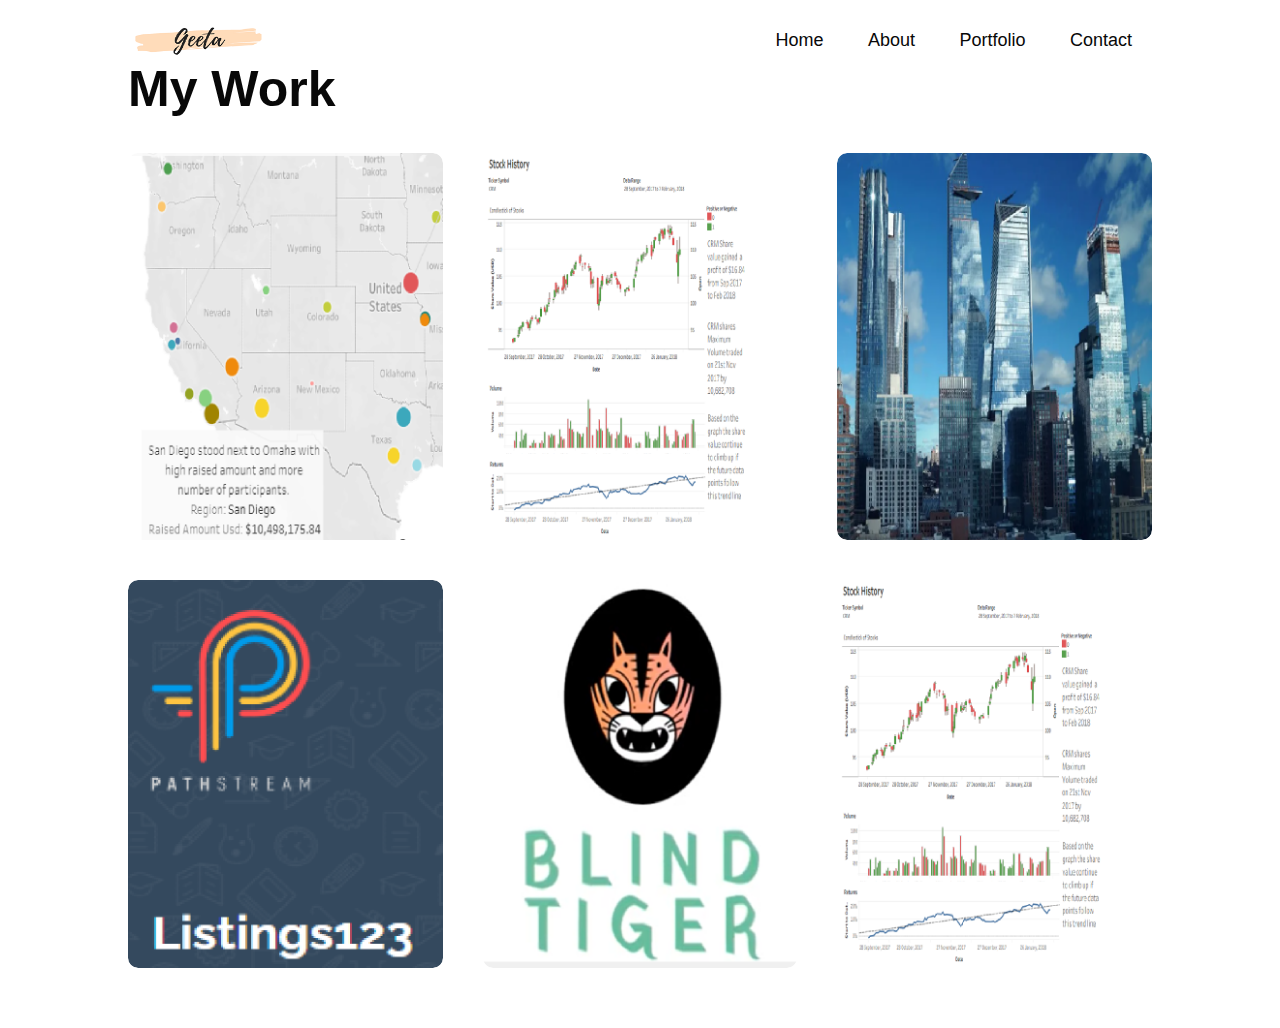
==== portfolio1.html @ 9286d56b ""see more changes made fix small screen"" ====
<!DOCTYPE html>
<html>
    <head>
        <meta charset="UTF-8">
        <meta http-equiv="X-UA-Compatible" content="IE=edge">
        <meta name="viewport" content="width=device-width,initial-scale=1.0">
        <title>Geeta </title>
        <link rel="stylesheet" href="style.css">
        <link rel="stylesheet" href="https://use.fontawesome.com/releases/v5.13.0/css/all.css">
        <link href="index.html">
    </head>
    <body>
        <div id="header">
            <div class="container">            
                <nav>
                    <img src="images/logo2.png" class="logo">
                    <ul id="sidemenu">
                        <li><a href="index.html">Home</a></li>
                        <li><a href="http://127.0.0.1:5500/index.html#About">About</a></li>
                        <li><a href="http://127.0.0.1:5500/index.html#portfolio">Portfolio</a></li>
                        <li><a href="http://127.0.0.1:5500/index.html#contact">Contact</a></li>
                        <style>#header{ width: 100%;
                            height: 0vh;background-image: none;background-size: 0px;
                            background-position: none;} </style>
                    </ul>
                    
                </nav>    
                   
            </div>
          </div>
        <div id="portfolio">
            <div class="container">
               <h1 class="sub-title">My Work</h1>
               <div class="work-list" id="worklist">
                   <div class="work">
                       <img src="images/SeriesA.png">
                       <div class="layer">
                           <h3>Where to begin searching for a Series-A Investment?</h3>
                           <p>An eCommerce start-up is preparing to start looking for a Series-A Investment. A series-A Funding is the second round of capital raised after a start-up's initial seed round investment
                                
                                 </p><br>
                       Advanced Visualizatiopn with Crunchbase Data<a href="https://public.tableau.com/views/final_project_part_4/WheretobeginsearchingforaSeries-AInvestment?:language=en-US&:display_count=n&:origin=viz_share_link"><i class="fa fa-external-link-alt"></i></a>
                       </div>
                   </div>
                   <div class="work">
                       <img src="images/stockmarket.png">
                       <div class="layer">
                           <h3>Performance Optimization with Stock Market Data</h3>
                           <p>shdfvsdgvffdghfv</p>
                           <a href="c:\Users\yello\Desktop\Projects Tableau\Project part 3\Performance Optimization with stockmarket Data.pdf"><i class="fa fa-external-link-alt"></i></a>
                       </div>
                   </div>
                   <div class="work">
                       <img src="images/NYC Real Estate.png">
                       <div class="layer">
                           <h3>Custom Tables and Data Visialization with NYC Realestate Data</h3>
                           <p>Aim of this project was to analyze and visualize the dataset with 84,000 NYC property transactions to help NYC make better-informed investments about the real estate</p>
                           <a href="#"><i class="fa fa-external-link-alt"></i></a>
                       </div>
                   </div>
                   <div class="work">
                    <img src="images/Listings123.png">
                    <div class="layer">
                        <h3>Listings 123</h3>
                        <p>Listings 123 is an up-and-coming home-sharing service(like Airbnb). Their business Mission is to connect Hosts and Guests through their online marketplace. The investors would like to see databased evidence specific to Listings123 to fund their campain to expand their business</p>
                        <br>Frame a Business Problem<a href="https://docs.google.com/presentation/d/1k3Ck_coRlX3bxkkThgSWkIJKdHtF-GdTJCiEr3fVans/edit?usp=sharing"><i class="fa fa-external-link-alt"></i></a>Wrangle Data<a href="https://docs.google.com/spreadsheets/d/13q_j_I0rYoRWUGPWQv7o309Qghh7m5MmWF8QdG9MM_8/edit?usp=sharing"><i class="fa fa-external-link-alt"></i></a>Exploratory Data Analysis<a href="https://docs.google.com/spreadsheets/d/1bTpTsAtov3ZEYZygENQX6TL-cn2nptGKaeBmYqwJnjU/edit?usp=sharing"><i class="fa fa-external-link-alt"></i></a>Communicate Insights<a href="https://docs.google.com/presentation/d/1vx3rOuNdrpReRrkfqRbIhiW41-1qjNKtrE5retmd0TU/edit?usp=sharing"><i class="fa fa-external-link-alt"></i></a>
                    </div>
                </div>
                <div class="work">
                    <img src="images/Blind Tiger.png">
                    <div class="layer">
                        <h3>Blind Tiger</h3>
                        <p>Blind Tiger is a new mobile app for saving and sharing places around town that you love or want to visit. These can be lists of restaurents,bars,hangouts,whatever you like. Get recommendations from people you know and trust and can share your own lists</p><br>
                        Feature Requirements and Userstories<a href="https://app.asana.com/0/1203221022187749/1203221022187749"><i class="fa fa-external-link-alt"></i></a>Sprint Planning<a href="https://app.asana.com/0/1203243300750346/1203243300750346"><i class="fa fa-external-link-alt"></i></a>Sprint Execution<a href="https://docs.google.com/spreadsheets/d/1JRk-IdRK9Yd3A7XXezIWSoDvUGQ0047H33ckGcAAB9E/edit?usp=sharing"><i class="fa fa-external-link-alt"></i></a>Leading an Agile Retrospective in Asana<a href="https://app.asana.com/0/1203272839397256/1203272839397256"><i class="fa fa-external-link-alt"></i></a>
                    </div>
                </div>
                <div class="work">
                    <img src="images/stockmarket.png">
                    <div class="layer">
                        <h3>Performance Optimization with Stock Market Data</h3>
                        <p>shdfvsdgvffdghfv</p>
                        <a href="c:\Users\yello\Desktop\Projects Tableau\Project part 3\Performance Optimization with stockmarket Data.pdf"><i class="fa fa-external-link-alt"></i></a>
                    </div>
                </div>
---- style.css ----
*{
    margin: 0;
    padding: 0;
    font-family: 'Poppins', sans-serif;
    box-sizing: border-box;
}
html{
    scroll-behavior: smooth;
}
body{
    background: #fff;
    color: #080808;
}
#header{
    width: 100%;
    height: 100vh;
    background-image: url(images/background2.png);
    background-size: cover;
    background-position: center;
}

.container{
    padding: 10px 10%;
}

nav{
    display: flex;
    align-items: center;
    justify-content: space-between;
    flex-wrap: wrap;
}
.logo{
    width: 140px;
}

nav ul li{
    display: inline-block;
    list-style: none;
    margin: 10px 20px;
}
nav ul li a{
    color: #080808;
    text-decoration: none;
    font-size: 18px;
    position: relative;
}
nav ul li a::after{
    content: '';
    width: 0%;
    height: 3px;
    background: #ff004f;
    position: absolute;
    left: 0;
    bottom: -6px;
    transition: 0.5s;

}
nav ul li a:hover::after{
    content: '';
    width: 100%;
    height: 3px;
    background: #ff004f;
    position: absolute;
    left: 0;
    bottom: -6px;

}
.header-text{
    margin-top: 20%;
    font-size: 30px;
}
.header-text h1{
    font-size: 60px;
    margin-top: 20px;
}
.header-text h1 span{
    color: #ff004f;
}
/* ----- about------------------------------------------------- */
#about{
    padding: 80px 0;
    color:#ababab;
}
.row{
    display: flex;
    justify-content: space-between;
    flex-wrap: wrap;
    margin-top: 35px;
}
.about-col-1{
    flex-basis: 35%;
}
.about-col-1 img{
    width: 100%;
    border-radius: 15px;
}
.about-col-2{
    flex-basis: 60%;
    font-size: 12px;
}
.sub-title{
    font-size: 50px;
    font-weight: 600;
    color: #080808;

}
.aboutme{
    font-size: 13px;
    font-weight: 500;
}
.tab-titles{
    display: flex;
    margin: 20px 0 40px;
    
}
.tab-links{
    margin-right: 50px;
    font-size: 18px;
    font-weight: 500;
    cursor: pointer;
    position: relative;
}
.tab-links::after{
    content: '';
    width: 0;
    height: 3px;
    background: #ff004f;
    position: absolute;
    left: 0;
    bottom: -8px;
    transition: 0.5s;
}
.tab-links.active-link::after{
    width: 50%;
}
.tab-contents{
    display: none;
}
.tab-contents.active-tab{
    display: flex;
}
.list1{
    list-style: none;
    padding-right: 10px;
}
.purple{
    color: #ff004f;
    font-size: 13px;
    font-weight: 700;
    font-family: 'Lucida Sans', 'Lucida Sans Regular', 'Lucida Grande', 'Lucida Sans Unicode', Geneva, Verdana, sans-serif;
}
/*--------------------portfolio-------------------------*/
#portfolio{
    padding: 50px 0;
}
.work-list{
    display: grid;
    grid-template-columns: repeat(auto-fit,minmax(250px, 1fr));
    grid-gap: 40px;
    margin-top: 35px;
}
.work{
    border-radius: 10px;
    position: relative;
    overflow: hidden;
}
.work img{
    width: 100%;
    border-radius: 10px;
    display: block;
    transition: transform 0.5s;
}
/* text inside image styling */
.layer{
    width: 100%;
    height: 0%;
    background: linear-gradient(rgba(0,0,0,0.6), #ff004f);
    color: #fff;
    border-radius: 10px;
    position: absolute;
    left: 0%;
    bottom: 0%;
    overflow: hidden;
    display: flex;
    align-items: center;
    justify-content: center;
    flex-direction: column;
    padding: 0 40px;
    text-align: center;
    font-size: 14px;
    transition: height 0.5s;
}
.layer h3{
    font-weight: 500;
    margin-bottom: 20px;
}
/* external link image styling */
.layer a{
    margin-top: 10px;
    color: #ff004f;
    text-decoration: none;
    font-size: 10px;
    line-height: 20px;
    background: #fff;
    width: 20px;
    height: 20px;
    border-radius: 50%;
    text-align: center;
}
.work:hover img{
    transform: scale(1.1);
}
.work:hover .layer{
    height: 100%;
}
/*-----------------------see more----------------*/
/*--
.disappear{
    display: inline-block;
    grid-template-columns: repeat(auto-fit,minmax(250px, 1fr));
    grid-gap: 40px;
    margin-top: 35px;    
}
.disappear.work{
    border-radius: 10px;
    position: relative;
    overflow: hidden;
}
.disappear img{
    width: 100%;
    border-radius: 10px;
    display: block;
    transition: transform 0.5s;
}
--*/
.btn{
    display: block;
    background: #ff004f;
    margin: 50px auto;
    width: fit-content;
    border: 1px solid #ff004f;
    padding: 14px 50px;
    border-radius: 6px;
    text-decoration: none;
    color: #fff;
    transition: background 0.5s;
}
.btn:hover{
    background: #fff;
}

/*---------------------contact me-----------*/
.contact-left{
    flex-basis: 35%;
}
.contact-right{
    flex-basis: 60%;
}
.contact-left p{
    margin-top: 30px;
}
.contact-left p i{
    color: #ff004f;
    margin-right: 15px;
    font-size: 25px;
}
.social-icons{
    margin-top: 30px;
}
.social-icons a{
    text-decoration: none;
    font-size: 15px;
    margin-right: 15px;
    color: #ababab;
    display: inline-block;
    transition: transform 0.5s;
}
.social-icons a:hover{
    color: #ff004f;
    transform: translateY(-5px);

}
.btn.btn2{
    display: inline-block;
    background: #ff004f;
}
.contact-right form{
    width: 100%;
}
form input,form textarea{
    width: 100%;
    border: 0;
    outline: none;
    background: #262626;
    padding: 15px;
    margin: 15px 0;
    color: #fff;
    font-size: 18px;
    border-radius: 6px;
}
form .btn2{
    padding: 14px 60px;
    font-size: 18px;
    margin-top: 20px;
    cursor: pointer;

}
/*------------------ css for small screen--------*/
.iconc{
    display: none;
}
.icono{
    display: none;
}
@media only screen and (max-width: 600px){
    #header{
        background-image: url(images/phone-background.png);
    }
    .header-text{
        margin-top: 100%;
        font-size: 16px;
    }
    .header-text h1{
        font-size: 30px;
    }
    .icono{
        display: block;
        font-size: 25px;
    }
    .iconc{
        display: block;
        font-size: 25px;
    }
    nav ul{
        background: #ff004f;
        position: fixed;
        top: 0;
        right: -200px;
        width: 200px;
        height: 100vh;
        padding-top: 50px;
        z-index: 2;
        transition: 0.5s;
    }
    nav ul li{
        display: block;
        margin: 25px;

    }
    .iconc{
        position: absolute;
        top: 25px;
        left: 25px;
        cursor: pointer;

    }
    .sub-title{
        font-size: 40px;
    }
    .about-col-1, .about-col-2{
        flex-basis: 100%;
    }
    .about-col-1{
        margin-bottom: 30px;

    }
    .about-col-2{
        font-size: 14px;
    }
    .tab-links{
        font-size: 16px;
        margin-right: 20px;
    }
    .contact-left,.contact-right{
        flex-basis: 100%;
    }
}
#msg{
    color: #ff004f;
    margin-top: -40px;
    display: block;
}
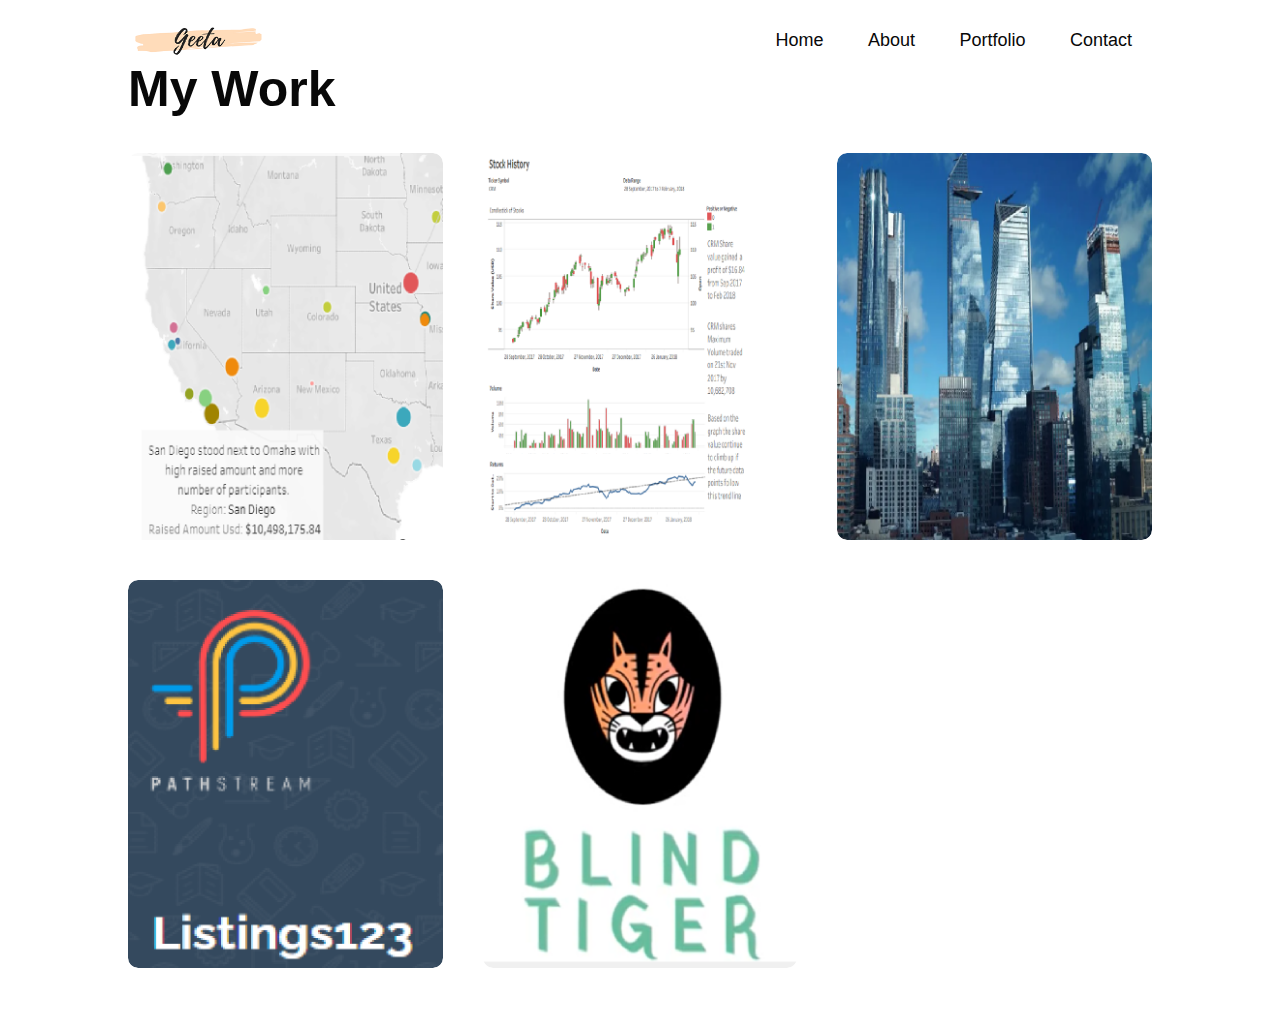
==== commit b1786b8c: "portfolio update" ====
--- a/portfolio1.html
+++ b/portfolio1.html
@@ -16,14 +16,15 @@
                     <img src="images/logo2.png" class="logo">
                     <ul id="sidemenu">
                         <li><a href="index.html">Home</a></li>
-                        <li><a href="http://127.0.0.1:5500/index.html#About">About</a></li>
-                        <li><a href="http://127.0.0.1:5500/index.html#portfolio">Portfolio</a></li>
-                        <li><a href="http://127.0.0.1:5500/index.html#contact">Contact</a></li>
+                        <li><a href="http://gmalla23.github.io/#About">About</a></li>
+                        <li><a href="http://gmalla23.github.io/#portfolio">Portfolio</a></li>
+                        <li><a href="http://gmalla23.github.io/#contact">Contact</a></li>
+                        <div class="iconc"><i class="fas fa-times" onclick="closemenu()"></i></div>
                         <style>#header{ width: 100%;
                             height: 0vh;background-image: none;background-size: 0px;
                             background-position: none;} </style>
                     </ul>
-                    
+                    <div class="icono"><i class="fas fa-bars" onclick="openmenu()"></i></div>
                 </nav>    
                    
             </div>
@@ -46,8 +47,8 @@
                        <img src="images/stockmarket.png">
                        <div class="layer">
                            <h3>Performance Optimization with Stock Market Data</h3>
-                           <p>shdfvsdgvffdghfv</p>
-                           <a href="c:\Users\yello\Desktop\Projects Tableau\Project part 3\Performance Optimization with stockmarket Data.pdf"><i class="fa fa-external-link-alt"></i></a>
+                           <p>The following advanced visualizations were developed with the given S&P 500 data</p>
+                           <a href="projects/Performance Optimization with stockmarket Data.pdf"><i class="fa fa-external-link-alt"></i></a>
                        </div>
                    </div>
                    <div class="work">
@@ -55,7 +56,7 @@
                        <div class="layer">
                            <h3>Custom Tables and Data Visialization with NYC Realestate Data</h3>
                            <p>Aim of this project was to analyze and visualize the dataset with 84,000 NYC property transactions to help NYC make better-informed investments about the real estate</p>
-                           <a href="#"><i class="fa fa-external-link-alt"></i></a>
+                           <a href="projects/Custom Tables and Data Visualization with NYC Real Estate Data.pdf"><i class="fa fa-external-link-alt"></i></a>
                        </div>
                    </div>
                    <div class="work">
@@ -70,15 +71,28 @@
                     <img src="images/Blind Tiger.png">
                     <div class="layer">
                         <h3>Blind Tiger</h3>
-                        <p>Blind Tiger is a new mobile app for saving and sharing places around town that you love or want to visit. These can be lists of restaurents,bars,hangouts,whatever you like. Get recommendations from people you know and trust and can share your own lists</p><br>
-                        Feature Requirements and Userstories<a href="https://app.asana.com/0/1203221022187749/1203221022187749"><i class="fa fa-external-link-alt"></i></a>Sprint Planning<a href="https://app.asana.com/0/1203243300750346/1203243300750346"><i class="fa fa-external-link-alt"></i></a>Sprint Execution<a href="https://docs.google.com/spreadsheets/d/1JRk-IdRK9Yd3A7XXezIWSoDvUGQ0047H33ckGcAAB9E/edit?usp=sharing"><i class="fa fa-external-link-alt"></i></a>Leading an Agile Retrospective in Asana<a href="https://app.asana.com/0/1203272839397256/1203272839397256"><i class="fa fa-external-link-alt"></i></a>
+                        <p>Blind Tiger is a new mobile app for saving and sharing places around town that you love or want to visit. <br> These can be lists of restaurants, bars, hangouts, whatever you like. Get recommendations from people you know and trust and share your own lists</p><br>
+                        Feature Requirements and Userstories<a href="projects/Blind tiger/1 Blind_Tiger_Product_Backlog.pdf"><i class="fa fa-external-link-alt"></i></a>Sprint Planning<a href="projects/Blind tiger/2 Blind_Tiger_Sprint_Planning.pdf"><i class="fa fa-external-link-alt"></i></a>Sprint Execution<a href="projects/Blind tiger/3 Sprint Execution for Blind Tiger - Google Sheets.pdf"><i class="fa fa-external-link-alt"></i></a>Leading an Agile Retrospective in Asana<a href="projects/Blind tiger/4 Blind Tiger Retrospective.pdf"><i class="fa fa-external-link-alt"></i></a>
                     </div>
                 </div>
-                <div class="work">
+                <!-- <div class="work">
                     <img src="images/stockmarket.png">
                     <div class="layer">
                         <h3>Performance Optimization with Stock Market Data</h3>
                         <p>shdfvsdgvffdghfv</p>
                         <a href="c:\Users\yello\Desktop\Projects Tableau\Project part 3\Performance Optimization with stockmarket Data.pdf"><i class="fa fa-external-link-alt"></i></a>
                     </div>
-                </div>+                </div> -->
+                <script>
+                    var sidemenu = document.getElementById("sidemenu")
+                    function openmenu(){
+                        sidemenu.style.right = "0";
+                    }
+                    function closemenu(){
+                        sidemenu.style.right = "-200px";
+                    }
+                </script>
+            </div>
+        </div>
+    </body>
+</html>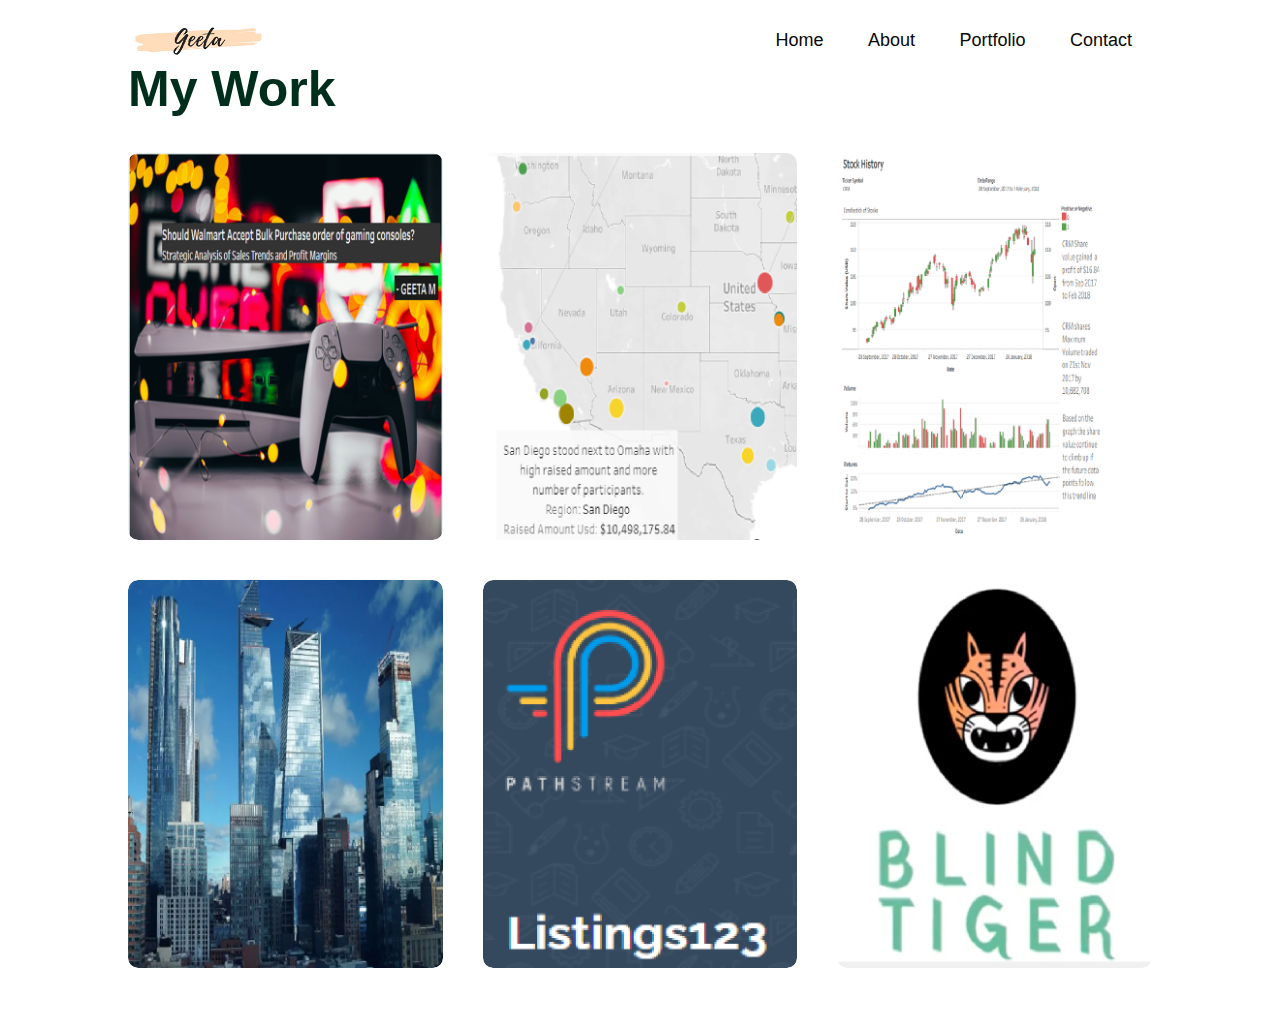
==== commit a461e389: "portfolio" ====
--- a/portfolio1.html
+++ b/portfolio1.html
@@ -33,7 +33,17 @@
             <div class="container">
                <h1 class="sub-title">My Work</h1>
                <div class="work-list" id="worklist">
-                   <div class="work">
+                <div class="work">
+                    <img src="images/Walmart.png">
+                    <div class="layer">
+                        <h3>Should Walmart Accept Bulk Purchase Order of Gaming Console?</h3>
+                        <p>We are a US retailer specializing in selling gaming consoles. Our purchasing department received an offer to purchase 5000 consoles in bulk at a 20% discount off the regular purchase price, as an alternative to our regular monthly purchasing volume of 1000 units with a $3 per week storage cost per unit. Should we accept this offer based on a comparative profitability analysis over the next 6 months?
+                             
+                              </p><br>
+                    Advanced Tableau Visualizatiopn with Walmart-Data <a href="https://public.tableau.com/views/Capston_Walmart/Story1?:language=en-US&:sid=&:redirect=auth&:display_count=n&:origin=viz_share_link"><i class="fa fa-external-link-alt"></i></a>     
+                    </div>
+                </div>   
+                <div class="work">
                        <img src="images/SeriesA.png">
                        <div class="layer">
                            <h3>Where to begin searching for a Series-A Investment?</h3>
--- a/style.css
+++ b/style.css
@@ -101,17 +101,17 @@
 .sub-title{
     font-size: 50px;
     font-weight: 600;
-    color: #080808;
+    color: #002e1c;
 
 }
 .aboutme{
-    font-size: 13px;
+    font-size: 14px;
     font-weight: 500;
+    justify-content: space-evenly;
 }
 .tab-titles{
     display: flex;
     margin: 20px 0 40px;
-    
 }
 .tab-links{
     margin-right: 50px;
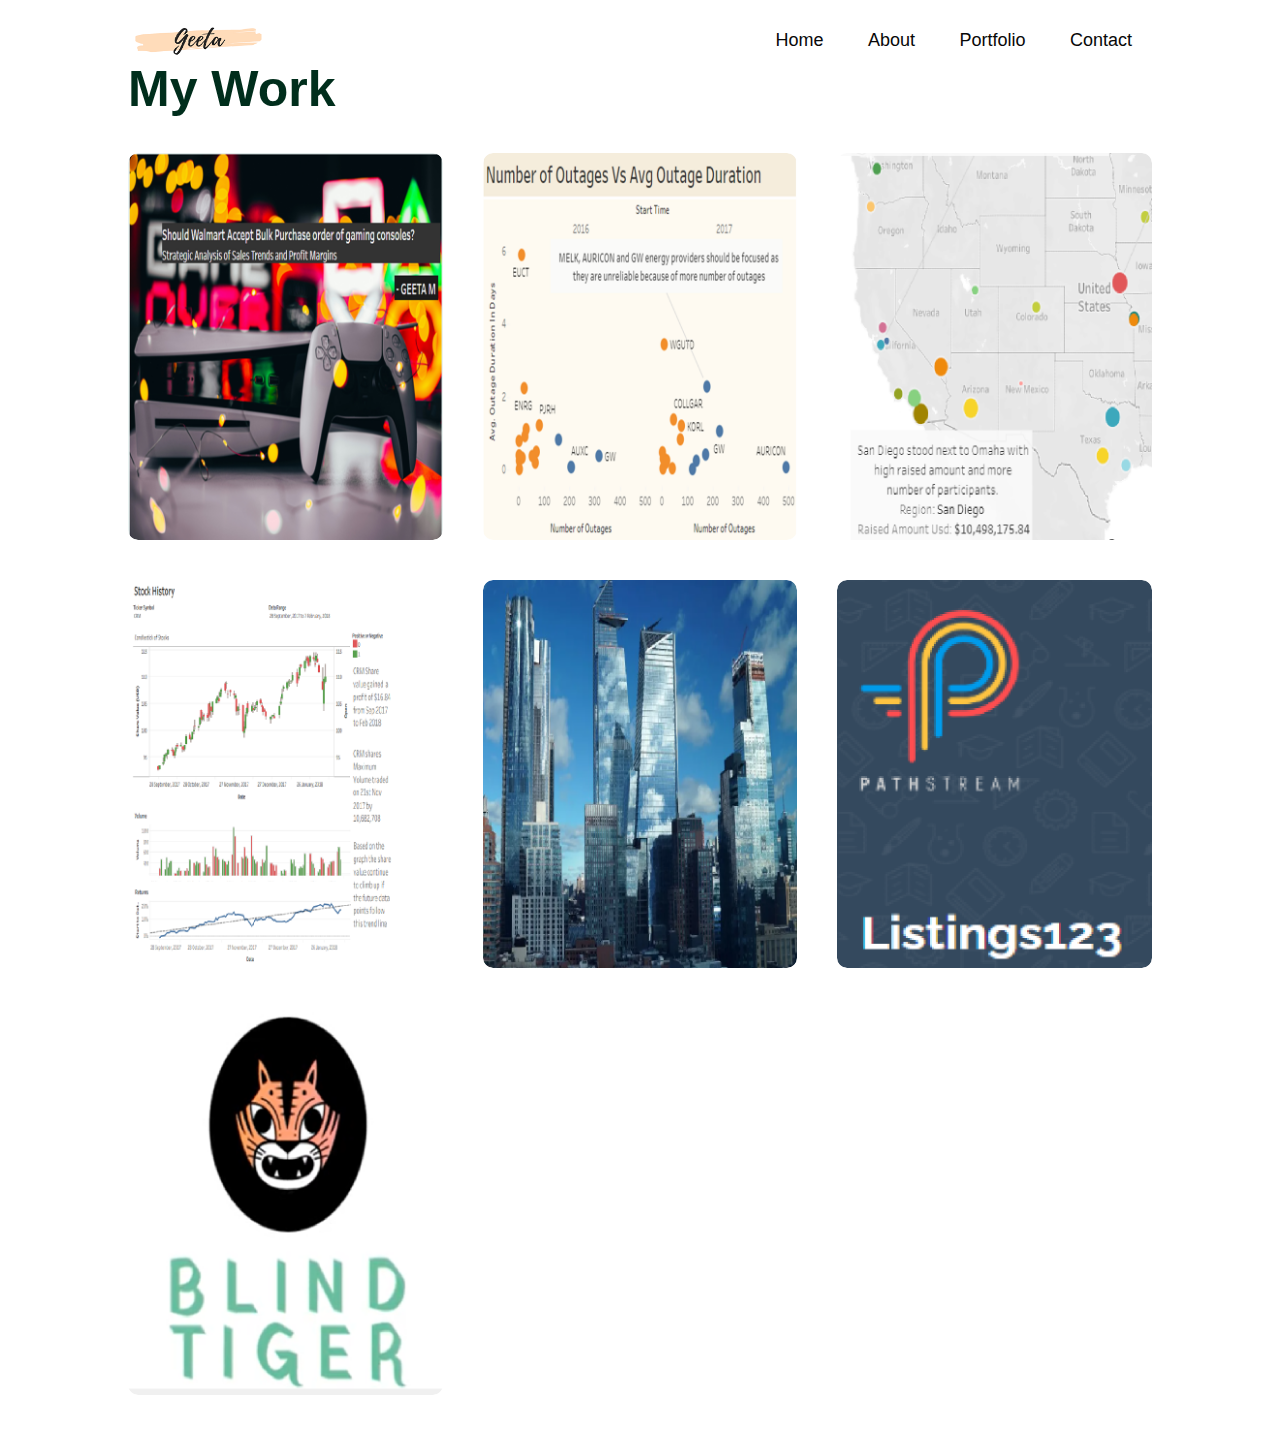
==== commit 34396ea1: "Aemr" ====
--- a/portfolio1.html
+++ b/portfolio1.html
@@ -32,68 +32,76 @@
         <div id="portfolio">
             <div class="container">
                <h1 class="sub-title">My Work</h1>
-               <div class="work-list" id="worklist">
-                <div class="work">
-                    <img src="images/Walmart.png">
-                    <div class="layer">
-                        <h3>Should Walmart Accept Bulk Purchase Order of Gaming Console?</h3>
-                        <p>We are a US retailer specializing in selling gaming consoles. Our purchasing department received an offer to purchase 5000 consoles in bulk at a 20% discount off the regular purchase price, as an alternative to our regular monthly purchasing volume of 1000 units with a $3 per week storage cost per unit. Should we accept this offer based on a comparative profitability analysis over the next 6 months?
-                             
-                              </p><br>
-                    Advanced Tableau Visualizatiopn with Walmart-Data <a href="https://public.tableau.com/views/Capston_Walmart/Story1?:language=en-US&:sid=&:redirect=auth&:display_count=n&:origin=viz_share_link"><i class="fa fa-external-link-alt"></i></a>     
+             <div class="work-list" id="worklist">
+                    <div class="work">
+                        <img src="images/Walmart.png">
+                        <div class="layer">
+                            <h3>Should Walmart Accept Bulk Purchase Order of Gaming Console?</h3>
+                            <p>We are a US retailer specializing in selling gaming consoles. Our purchasing department received an offer to purchase 5000 consoles in bulk at a 20% discount off the regular purchase price, as an alternative to our regular monthly purchasing volume of 1000 units with a $3 per week storage cost per unit. Should we accept this offer based on a comparative profitability analysis over the next 6 months?
+                                
+                                </p><br>
+                        Advanced Tableau Visualizatiopn with Walmart-Data <a href="https://public.tableau.com/views/Capston_Walmart/Story1?:language=en-US&:sid=&:redirect=auth&:display_count=n&:origin=viz_share_link"><i class="fa fa-external-link-alt"></i></a>     
+                        </div>
                     </div>
-                </div>   
-                <div class="work">
-                       <img src="images/SeriesA.png">
-                       <div class="layer">
-                           <h3>Where to begin searching for a Series-A Investment?</h3>
-                           <p>An eCommerce start-up is preparing to start looking for a Series-A Investment. A series-A Funding is the second round of capital raised after a start-up's initial seed round investment
-                                
-                                 </p><br>
-                       Advanced Visualizatiopn with Crunchbase Data<a href="https://public.tableau.com/views/final_project_part_4/WheretobeginsearchingforaSeries-AInvestment?:language=en-US&:display_count=n&:origin=viz_share_link"><i class="fa fa-external-link-alt"></i></a>
-                       </div>
-                   </div>
-                   <div class="work">
-                       <img src="images/stockmarket.png">
-                       <div class="layer">
-                           <h3>Performance Optimization with Stock Market Data</h3>
-                           <p>The following advanced visualizations were developed with the given S&P 500 data</p>
-                           <a href="projects/Performance Optimization with stockmarket Data.pdf"><i class="fa fa-external-link-alt"></i></a>
-                       </div>
-                   </div>
-                   <div class="work">
-                       <img src="images/NYC Real Estate.png">
-                       <div class="layer">
-                           <h3>Custom Tables and Data Visialization with NYC Realestate Data</h3>
-                           <p>Aim of this project was to analyze and visualize the dataset with 84,000 NYC property transactions to help NYC make better-informed investments about the real estate</p>
-                           <a href="projects/Custom Tables and Data Visualization with NYC Real Estate Data.pdf"><i class="fa fa-external-link-alt"></i></a>
-                       </div>
-                   </div>
-                   <div class="work">
-                    <img src="images/Listings123.png">
-                    <div class="layer">
-                        <h3>Listings 123</h3>
-                        <p>Listings 123 is an up-and-coming home-sharing service(like Airbnb). Their business Mission is to connect Hosts and Guests through their online marketplace. The investors would like to see databased evidence specific to Listings123 to fund their campain to expand their business</p>
-                        <br>Frame a Business Problem<a href="https://docs.google.com/presentation/d/1k3Ck_coRlX3bxkkThgSWkIJKdHtF-GdTJCiEr3fVans/edit?usp=sharing"><i class="fa fa-external-link-alt"></i></a>Wrangle Data<a href="https://docs.google.com/spreadsheets/d/13q_j_I0rYoRWUGPWQv7o309Qghh7m5MmWF8QdG9MM_8/edit?usp=sharing"><i class="fa fa-external-link-alt"></i></a>Exploratory Data Analysis<a href="https://docs.google.com/spreadsheets/d/1bTpTsAtov3ZEYZygENQX6TL-cn2nptGKaeBmYqwJnjU/edit?usp=sharing"><i class="fa fa-external-link-alt"></i></a>Communicate Insights<a href="https://docs.google.com/presentation/d/1vx3rOuNdrpReRrkfqRbIhiW41-1qjNKtrE5retmd0TU/edit?usp=sharing"><i class="fa fa-external-link-alt"></i></a>
+                    <div class="work">
+                        <img src="images/AMER.png">
+                        <div class="layer">
+                            <h3>American Energy Market Regulator Case Study</h3>
+                            <p>How to find the root causes for forced outages of AEMR energy providers and increase 50% reliability of the network by analyzing two areas of concern Energy Stability and Market Outages, Energy Losses and Market Reliability by 31st Dec 2018</p>
+                            <a href="https://public.tableau.com/shared/WBDHKJTPQ?:display_count=n&:origin=viz_share_link"><i class="fa fa-external-link-alt"></i></a>
+                        </div>
+                    </div>  
+                    <div class="work">
+                        <img src="images/SeriesA.png">
+                        <div class="layer">
+                            <h3>Where to begin searching for a Series-A Investment?</h3>
+                            <p>An eCommerce start-up is preparing to start looking for a Series-A Investment. A series-A Funding is the second round of capital raised after a start-up's initial seed round investment
+                                    
+                                    </p><br>
+                        Advanced Visualizatiopn with Crunchbase Data<a href="https://public.tableau.com/views/final_project_part_4/WheretobeginsearchingforaSeries-AInvestment?:language=en-US&:display_count=n&:origin=viz_share_link"><i class="fa fa-external-link-alt"></i></a>
+                        </div>
                     </div>
-                </div>
-                <div class="work">
-                    <img src="images/Blind Tiger.png">
-                    <div class="layer">
-                        <h3>Blind Tiger</h3>
-                        <p>Blind Tiger is a new mobile app for saving and sharing places around town that you love or want to visit. <br> These can be lists of restaurants, bars, hangouts, whatever you like. Get recommendations from people you know and trust and share your own lists</p><br>
-                        Feature Requirements and Userstories<a href="projects/Blind tiger/1 Blind_Tiger_Product_Backlog.pdf"><i class="fa fa-external-link-alt"></i></a>Sprint Planning<a href="projects/Blind tiger/2 Blind_Tiger_Sprint_Planning.pdf"><i class="fa fa-external-link-alt"></i></a>Sprint Execution<a href="projects/Blind tiger/3 Sprint Execution for Blind Tiger - Google Sheets.pdf"><i class="fa fa-external-link-alt"></i></a>Leading an Agile Retrospective in Asana<a href="projects/Blind tiger/4 Blind Tiger Retrospective.pdf"><i class="fa fa-external-link-alt"></i></a>
+                    <div class="work">
+                        <img src="images/stockmarket.png">
+                        <div class="layer">
+                            <h3>Performance Optimization with Stock Market Data</h3>
+                            <p>The following advanced visualizations were developed with the given S&P 500 data</p>
+                            <a href="projects/Performance Optimization with stockmarket Data.pdf"><i class="fa fa-external-link-alt"></i></a>
+                        </div>
                     </div>
-                </div>
-                <!-- <div class="work">
-                    <img src="images/stockmarket.png">
-                    <div class="layer">
-                        <h3>Performance Optimization with Stock Market Data</h3>
-                        <p>shdfvsdgvffdghfv</p>
-                        <a href="c:\Users\yello\Desktop\Projects Tableau\Project part 3\Performance Optimization with stockmarket Data.pdf"><i class="fa fa-external-link-alt"></i></a>
+                    <div class="work">
+                        <img src="images/NYC Real Estate.png">
+                        <div class="layer">
+                            <h3>Custom Tables and Data Visialization with NYC Realestate Data</h3>
+                            <p>Aim of this project was to analyze and visualize the dataset with 84,000 NYC property transactions to help NYC make better-informed investments about the real estate</p>
+                            <a href="projects/Custom Tables and Data Visualization with NYC Real Estate Data.pdf"><i class="fa fa-external-link-alt"></i></a>
+                        </div>
                     </div>
-                </div> -->
-                <script>
+                    <div class="work">
+                        <img src="images/Listings123.png">
+                        <div class="layer">
+                            <h3>Listings 123</h3>
+                            <p>Listings 123 is an up-and-coming home-sharing service(like Airbnb). Their business Mission is to connect Hosts and Guests through their online marketplace. The investors would like to see databased evidence specific to Listings123 to fund their campain to expand their business</p>
+                            <br>Frame a Business Problem<a href="https://docs.google.com/presentation/d/1k3Ck_coRlX3bxkkThgSWkIJKdHtF-GdTJCiEr3fVans/edit?usp=sharing"><i class="fa fa-external-link-alt"></i></a>Wrangle Data<a href="https://docs.google.com/spreadsheets/d/13q_j_I0rYoRWUGPWQv7o309Qghh7m5MmWF8QdG9MM_8/edit?usp=sharing"><i class="fa fa-external-link-alt"></i></a>Exploratory Data Analysis<a href="https://docs.google.com/spreadsheets/d/1bTpTsAtov3ZEYZygENQX6TL-cn2nptGKaeBmYqwJnjU/edit?usp=sharing"><i class="fa fa-external-link-alt"></i></a>Communicate Insights<a href="https://docs.google.com/presentation/d/1vx3rOuNdrpReRrkfqRbIhiW41-1qjNKtrE5retmd0TU/edit?usp=sharing"><i class="fa fa-external-link-alt"></i></a>
+                        </div>
+                    </div>
+                    <div class="work">
+                        <img src="images/Blind Tiger.png">
+                        <div class="layer">
+                            <h3>Blind Tiger</h3>
+                            <p>Blind Tiger is a new mobile app for saving and sharing places around town that you love or want to visit. <br> These can be lists of restaurants, bars, hangouts, whatever you like. Get recommendations from people you know and trust and share your own lists</p><br>
+                            Feature Requirements and Userstories<a href="projects/Blind tiger/1 Blind_Tiger_Product_Backlog.pdf"><i class="fa fa-external-link-alt"></i></a>Sprint Planning<a href="projects/Blind tiger/2 Blind_Tiger_Sprint_Planning.pdf"><i class="fa fa-external-link-alt"></i></a>Sprint Execution<a href="projects/Blind tiger/3 Sprint Execution for Blind Tiger - Google Sheets.pdf"><i class="fa fa-external-link-alt"></i></a>Leading an Agile Retrospective in Asana<a href="projects/Blind tiger/4 Blind Tiger Retrospective.pdf"><i class="fa fa-external-link-alt"></i></a>
+                        </div>
+                    </div>
+                    <!-- <div class="work">
+                        <img src="images/stockmarket.png">
+                        <div class="layer">
+                            <h3>Performance Optimization with Stock Market Data</h3>
+                            <p>shdfvsdgvffdghfv</p>
+                            <a href="c:\Users\yello\Desktop\Projects Tableau\Project part 3\Performance Optimization with stockmarket Data.pdf"><i class="fa fa-external-link-alt"></i></a>
+                        </div>
+                    </div> -->
+                    <script>
                     var sidemenu = document.getElementById("sidemenu")
                     function openmenu(){
                         sidemenu.style.right = "0";
@@ -101,7 +109,8 @@
                     function closemenu(){
                         sidemenu.style.right = "-200px";
                     }
-                </script>
+                    </script>
+                </div>
             </div>
         </div>
     </body>
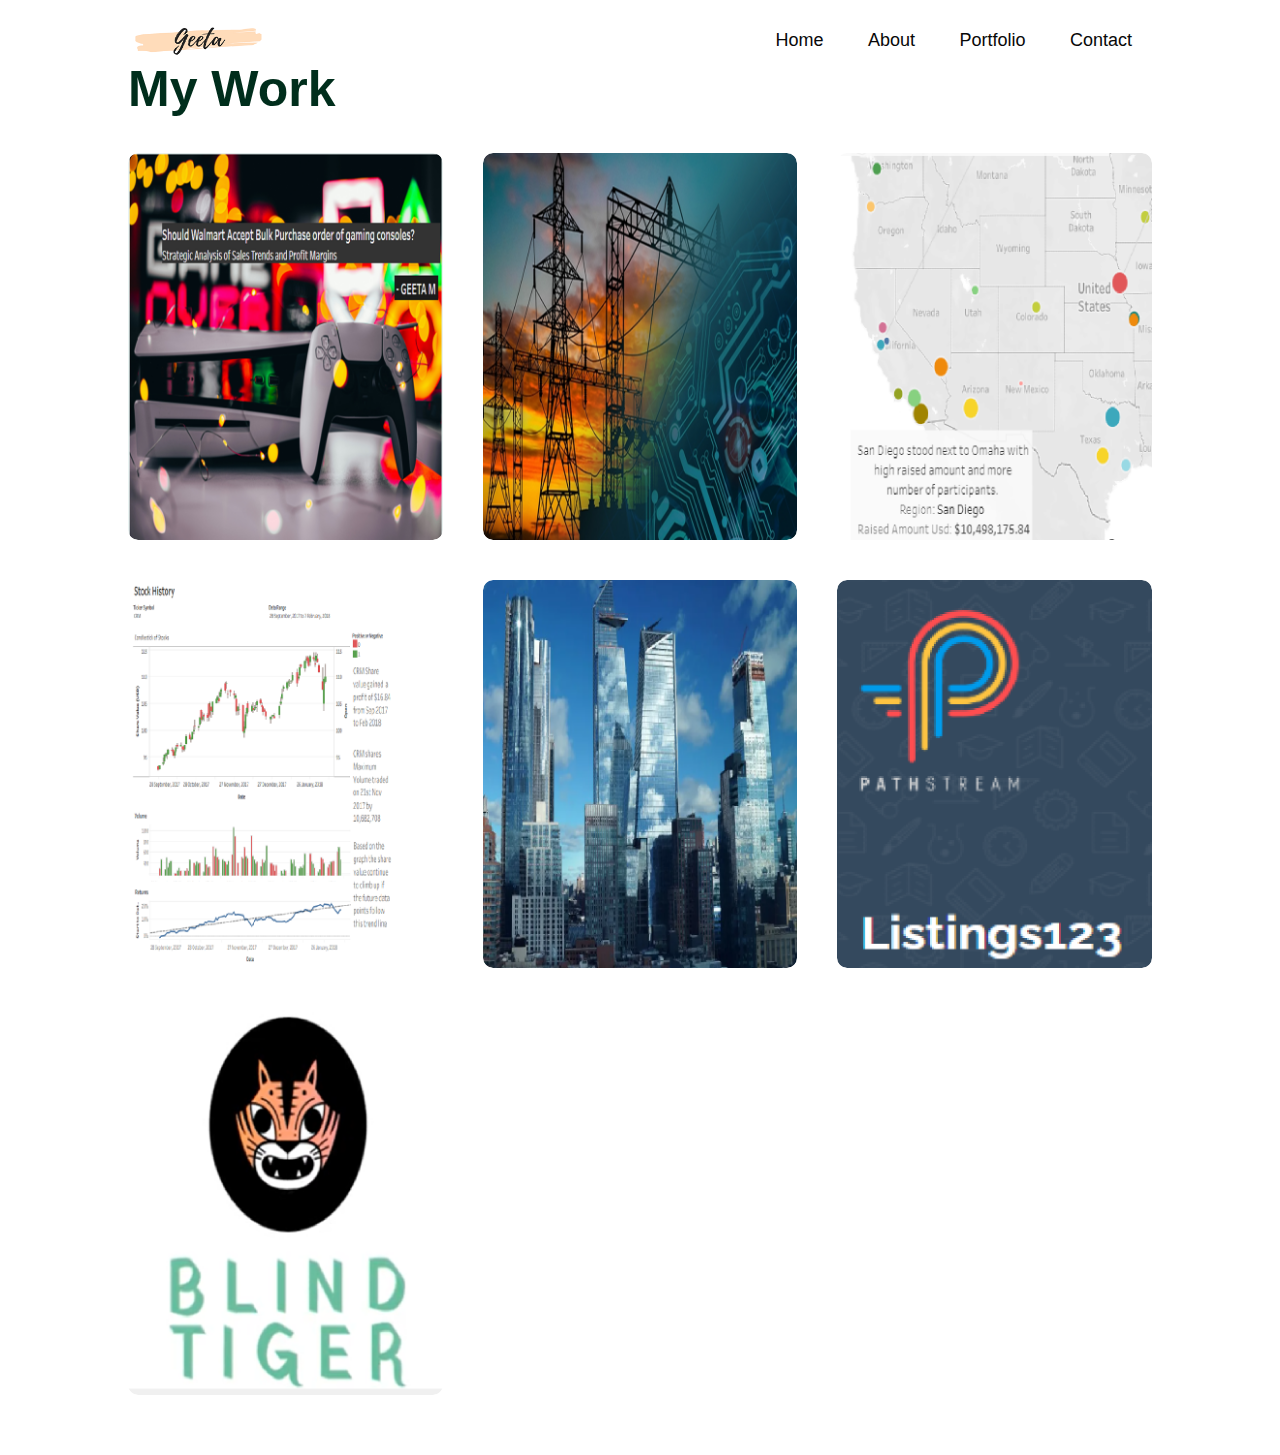
==== commit f1368acc: "Aemr" ====
--- a/portfolio1.html
+++ b/portfolio1.html
@@ -44,7 +44,7 @@
                         </div>
                     </div>
                     <div class="work">
-                        <img src="images/AMER.png">
+                        <img src="images/Aemr (2).png">
                         <div class="layer">
                             <h3>American Energy Market Regulator Case Study</h3>
                             <p>How to find the root causes for forced outages of AEMR energy providers and increase 50% reliability of the network by analyzing two areas of concern Energy Stability and Market Outages, Energy Losses and Market Reliability by 31st Dec 2018</p>
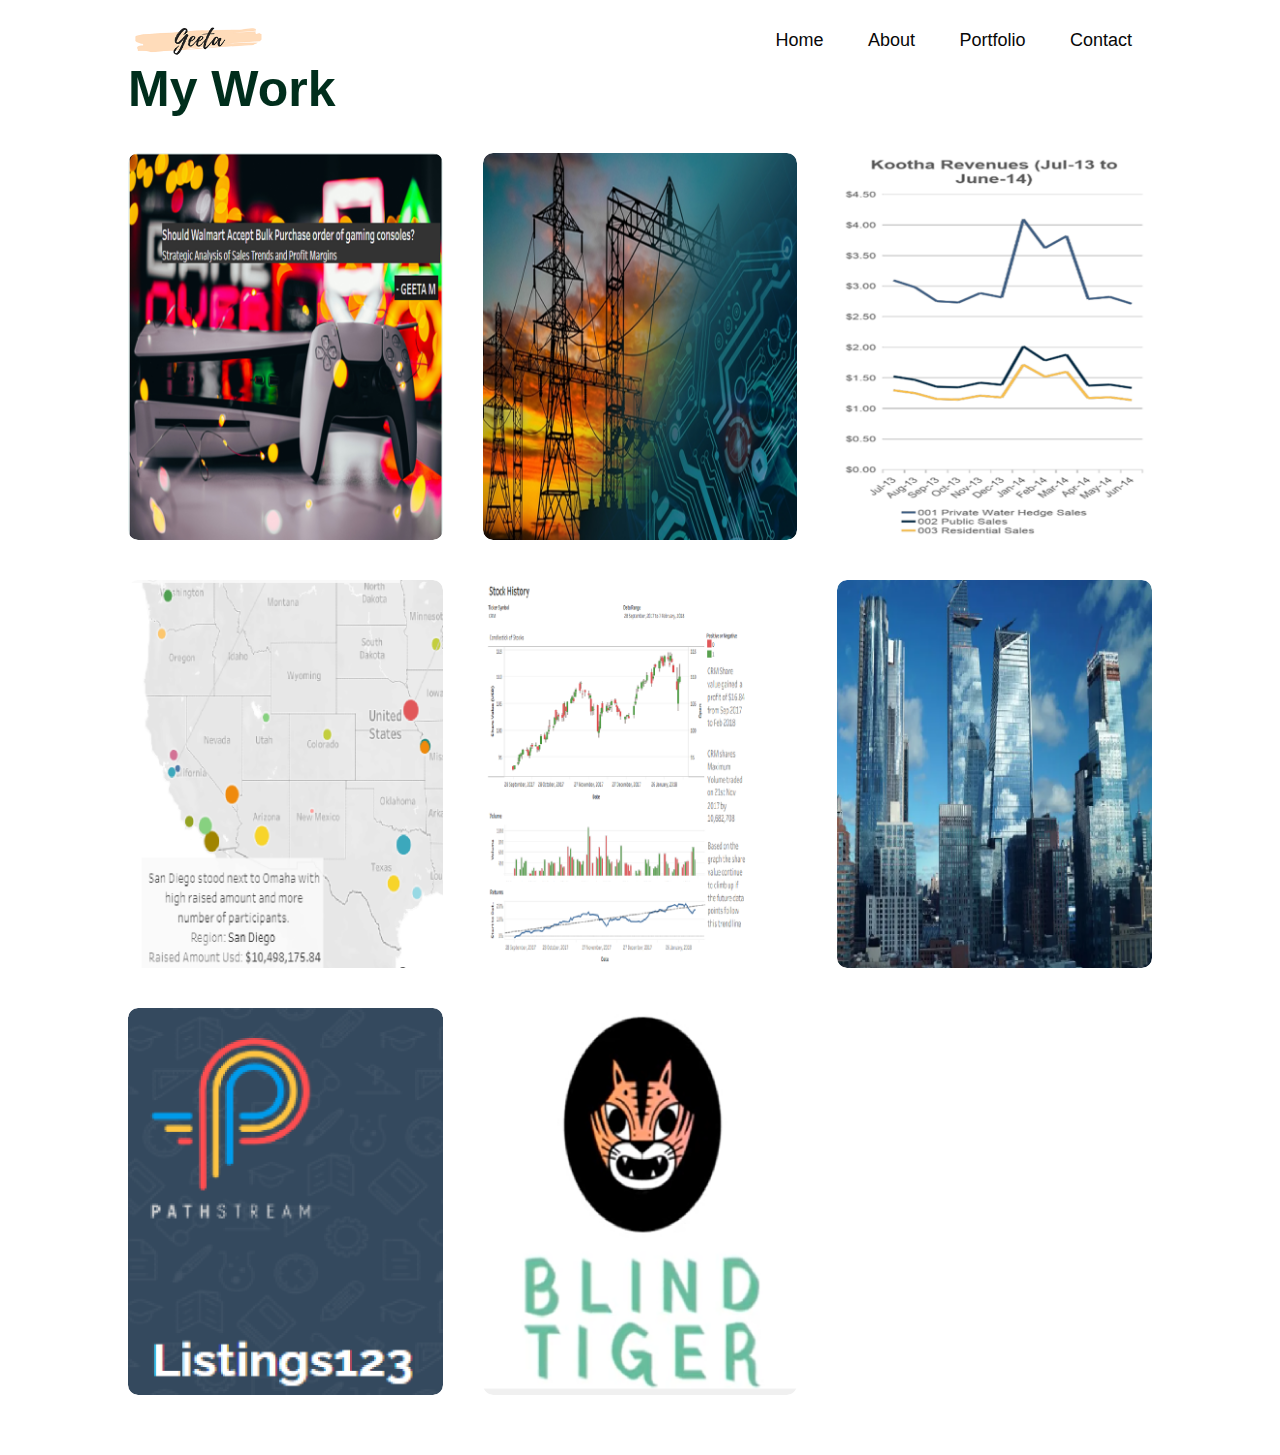
==== commit 587f6d0a: "Southern WaterCorp" ====
--- a/portfolio1.html
+++ b/portfolio1.html
@@ -49,6 +49,14 @@
                             <h3>American Energy Market Regulator Case Study</h3>
                             <p>How to find the root causes for forced outages of AEMR energy providers and increase 50% reliability of the network by analyzing two areas of concern Energy Stability and Market Outages, Energy Losses and Market Reliability by 31st Dec 2018</p>
                             <a href="https://public.tableau.com/shared/WBDHKJTPQ?:display_count=n&:origin=viz_share_link"><i class="fa fa-external-link-alt"></i></a>
+                        </div>
+                    </div>  
+                    <div class="work">
+                        <img src="images/Southern Water.png">
+                        <div class="layer">
+                            <h3>Southern WaterCorp Case Study</h3>
+                            <p>Southern Water Corp, an Israeli desalination company, is experiencing strong revenue growth due to rising demand, but operational expenses are increasing rapidly. Management is concerned about long-term profitability, particularly across its three desalination plants. The company needs to evaluate cost-efficiency and ensure expenses don't outpace revenue growth. Optimizing plant performance and managing costs are critical to sustaining profitability.</p>
+                            <a href="https://docs.google.com/presentation/d/14R7tk-8K8gyeUH9SoLItJTYJQpEQP6LV/edit#slide=id.p1"><i class="fa fa-external-link-alt"></i></a>
                         </div>
                     </div>  
                     <div class="work">
